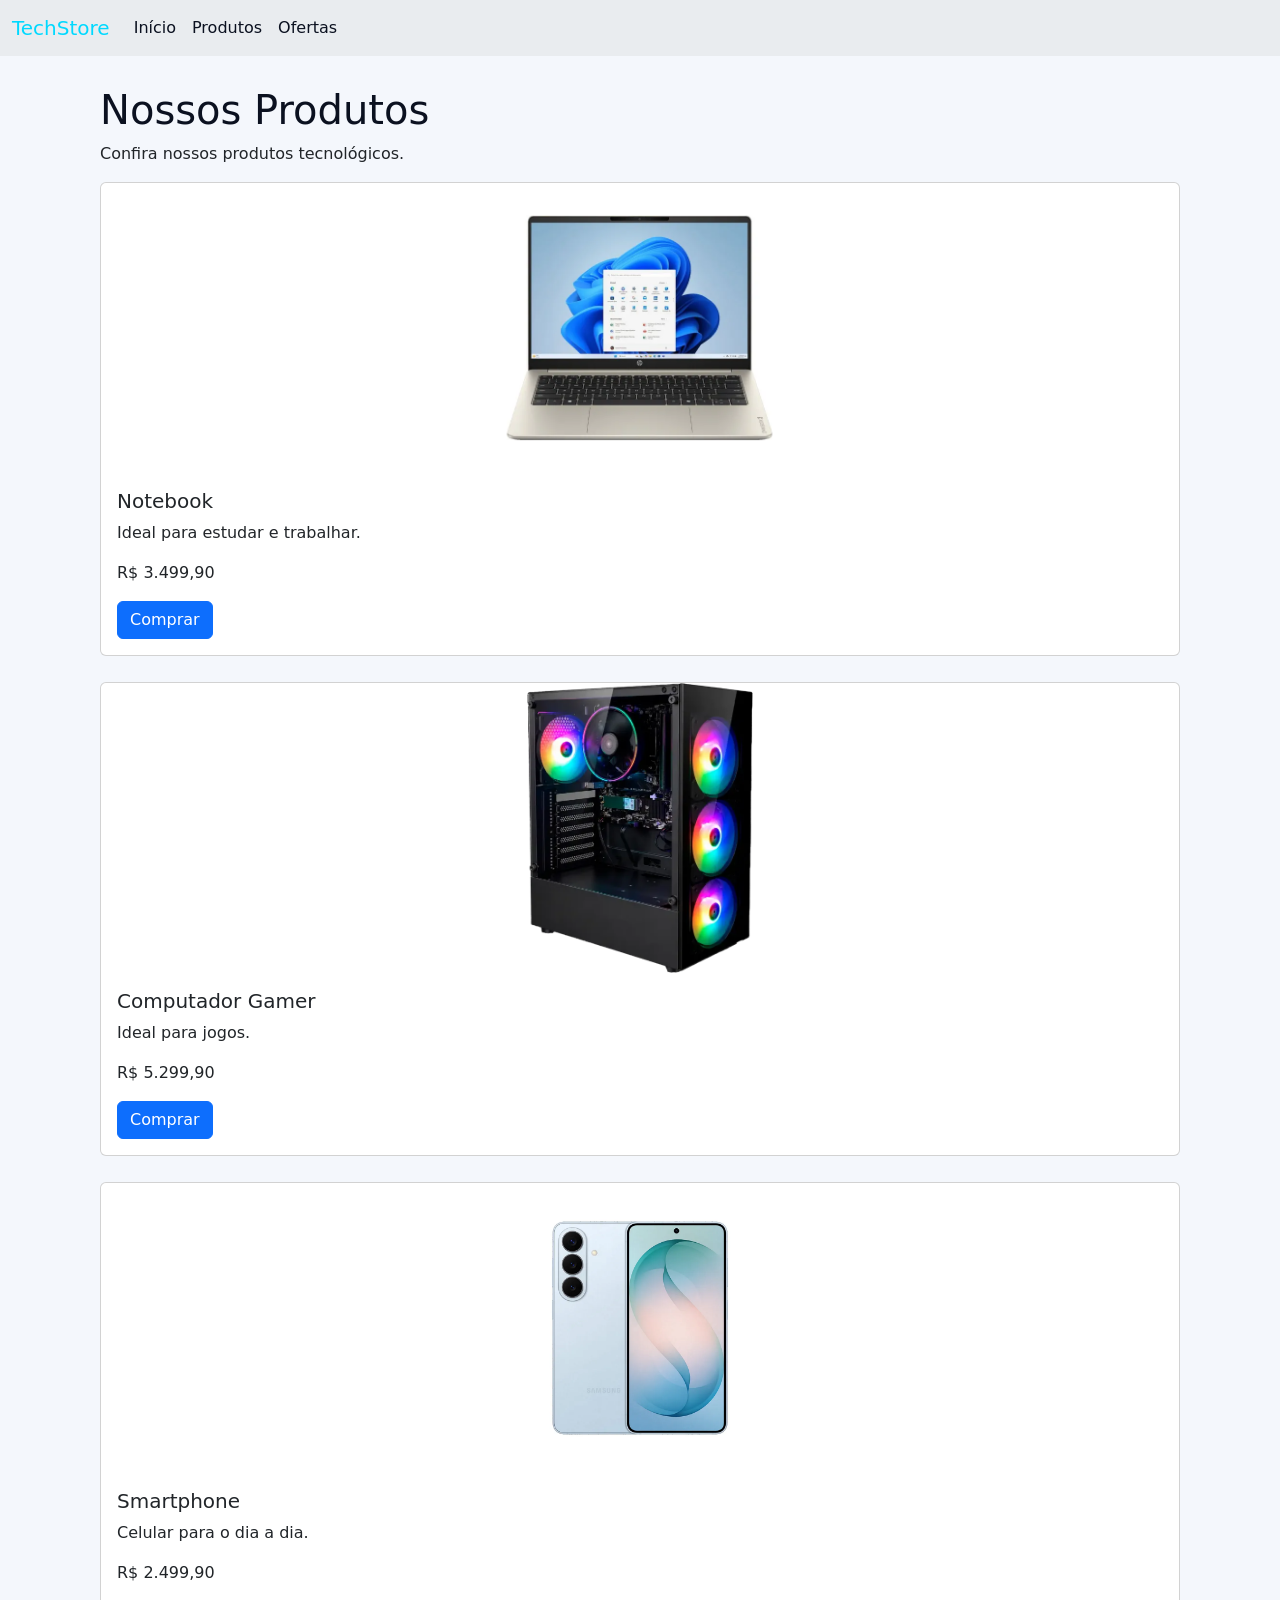
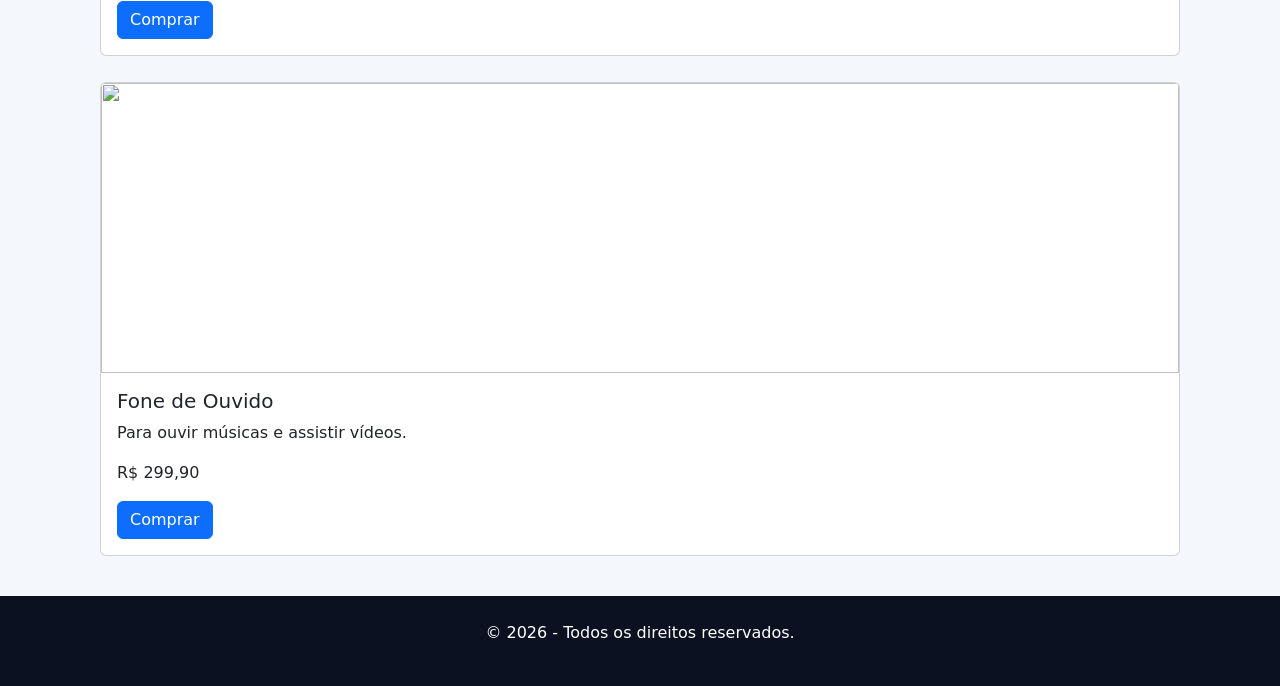
==== produtos.html @ 0085c94b "Add files via upload" ====
<!DOCTYPE html>
<html lang="pt-br">
<head>
    <meta charset="UTF-8">
    <meta name="viewport" content="width=device-width, initial-scale=1.0">
    <title>Produtos - TechStore</title>
    <link rel="stylesheet" href="css/bootstrap.css">
    <link rel="stylesheet" href="css/style.css">
</head>
<body>
    <nav class="navbar navbar-expand-lg bg-body-secondary">
        <div class="container-fluid">
            <a class="navbar-brand" href="">TechStore</a>
            <button class="navbar-toggler" type="button" data-bs-toggle="collapse" data-bs-target="#navbarSupportedContent">
                <span class="navbar-toggler-icon"></span>
            </button>
            <div class="collapse navbar-collapse" id="navbarSupportedContent">
                <ul class="navbar-nav me-auto mb-2 mb-lg-0">
                    <li class="nav-item">
                        <a class="nav-link" href="index.html">Início</a>
                    </li>
                    <li class="nav-item">
                        <a class="nav-link" href="produtos.html">Produtos</a>
                    </li>
                    <li class="nav-item">
                        <a class="nav-link" href="ofertas.html">Ofertas</a>
                    </li>
                </ul>
            </div>
        </div>
    </nav>
    <div class="container">
        <h1>Nossos Produtos</h1>
        <p>Confira nossos produtos tecnológicos.</p>
        <div class="row row-cols-1 g-3">
            <div class="col">
                <div class="card">
                    <img src="img/notebook.png" class="card-img-top">
                    <div class="card-body">
                        <h5 class="card-title">Notebook</h5>
                        <p class="card-text">Ideal para estudar e trabalhar.</p>
                        <p>R$ 3.499,90</p>
                        <a href="compra.html" class="btn btn-primary">Comprar</a>
                    </div>
                </div>
            </div>
            <div class="col">
                <div class="card">
                    <img src="img/computadorgamer.png" class="card-img-top">
                    <div class="card-body">
                        <h5 class="card-title">Computador Gamer</h5>
                        <p class="card-text">Ideal para jogos.</p>
                        <p>R$ 5.299,90</p>
                        <a href="compra.html" class="btn btn-primary">Comprar</a>
                    </div>
                </div>
            </div>
            <div class="col">
                <div class="card">
                    <img src="img/celular.png" class="card-img-top">
                    <div class="card-body">
                        <h5 class="card-title">Smartphone</h5>
                        <p class="card-text">Celular para o dia a dia.</p>
                        <p>R$ 2.499,90</p>
                        <a href="compra.html" class="btn btn-primary">Comprar</a>
                    </div>
                </div>
            </div>
            <div class="col">
                <div class="card">
                    <img src="https://images.unsplash.com/photo-1505740420928-5e560c06d30e?w=900" class="card-img-top">
                    <div class="card-body">
                        <h5 class="card-title">Fone de Ouvido</h5>
                        <p class="card-text">Para ouvir músicas e assistir vídeos.</p>
                        <p>R$ 299,90</p>
                        <a href="compra.html" class="btn btn-primary">Comprar</a>
                    </div>
                </div>
            </div>
        </div>
    </div>
    <footer>
        <p>© 2026 - Todos os direitos reservados.</p>
    </footer>
    <script src="https://cdn.jsdelivr.net/npm/@popperjs/core@2.11.8/dist/umd/popper.min.js"></script>
    <script src="https://cdn.jsdelivr.net/npm/bootstrap@5.3.8/dist/js/bootstrap.min.js"></script>
</body>
</html>
---- css/style.css ----
body {
    background-color: #F4F7FC;
    margin: 0;
    height: 1000px;
    display: flex;
    flex-direction: column;
}

.navbar-brand img {
    width: 150px;
}

.navbar {
    background-color: #0B1120;
}

.navbar-brand {
    color: #00D9FF;
}

.nav-link {
    color: #0B1120;
}

.inicio {
    background-color: #0B1120;
    color: white;
    text-align: center;
    padding-bottom: 40px;
    flex: 1;
}

.inicio img {
    width: 600px;
    height: auto;
    margin-top: 20px;
}

.inicio h1 {
    color: #00D9FF;
    margin-top: 30px;
}

.inicio h2 {
    margin-top: 15px;
}

.container {
    padding: 30px;
}

.container h1 {
    color: #0B1120;
}

.container h2 {
    color: #0878E8;
    margin: 30px 0 20px;
}

.card {
    margin-bottom: 10px;
}

.card-img-top {
    height: 290px;
    object-fit: contain;
}

footer {
    background-color: #0B1120;
    color: white;
    text-align: center;
    padding: 25px;
}

.conteudo-ofertas {
    flex: 1;
    padding-top: 60px;
}

.compra {
    flex: 1;
    text-align: center;
    padding-top: 60px;
}
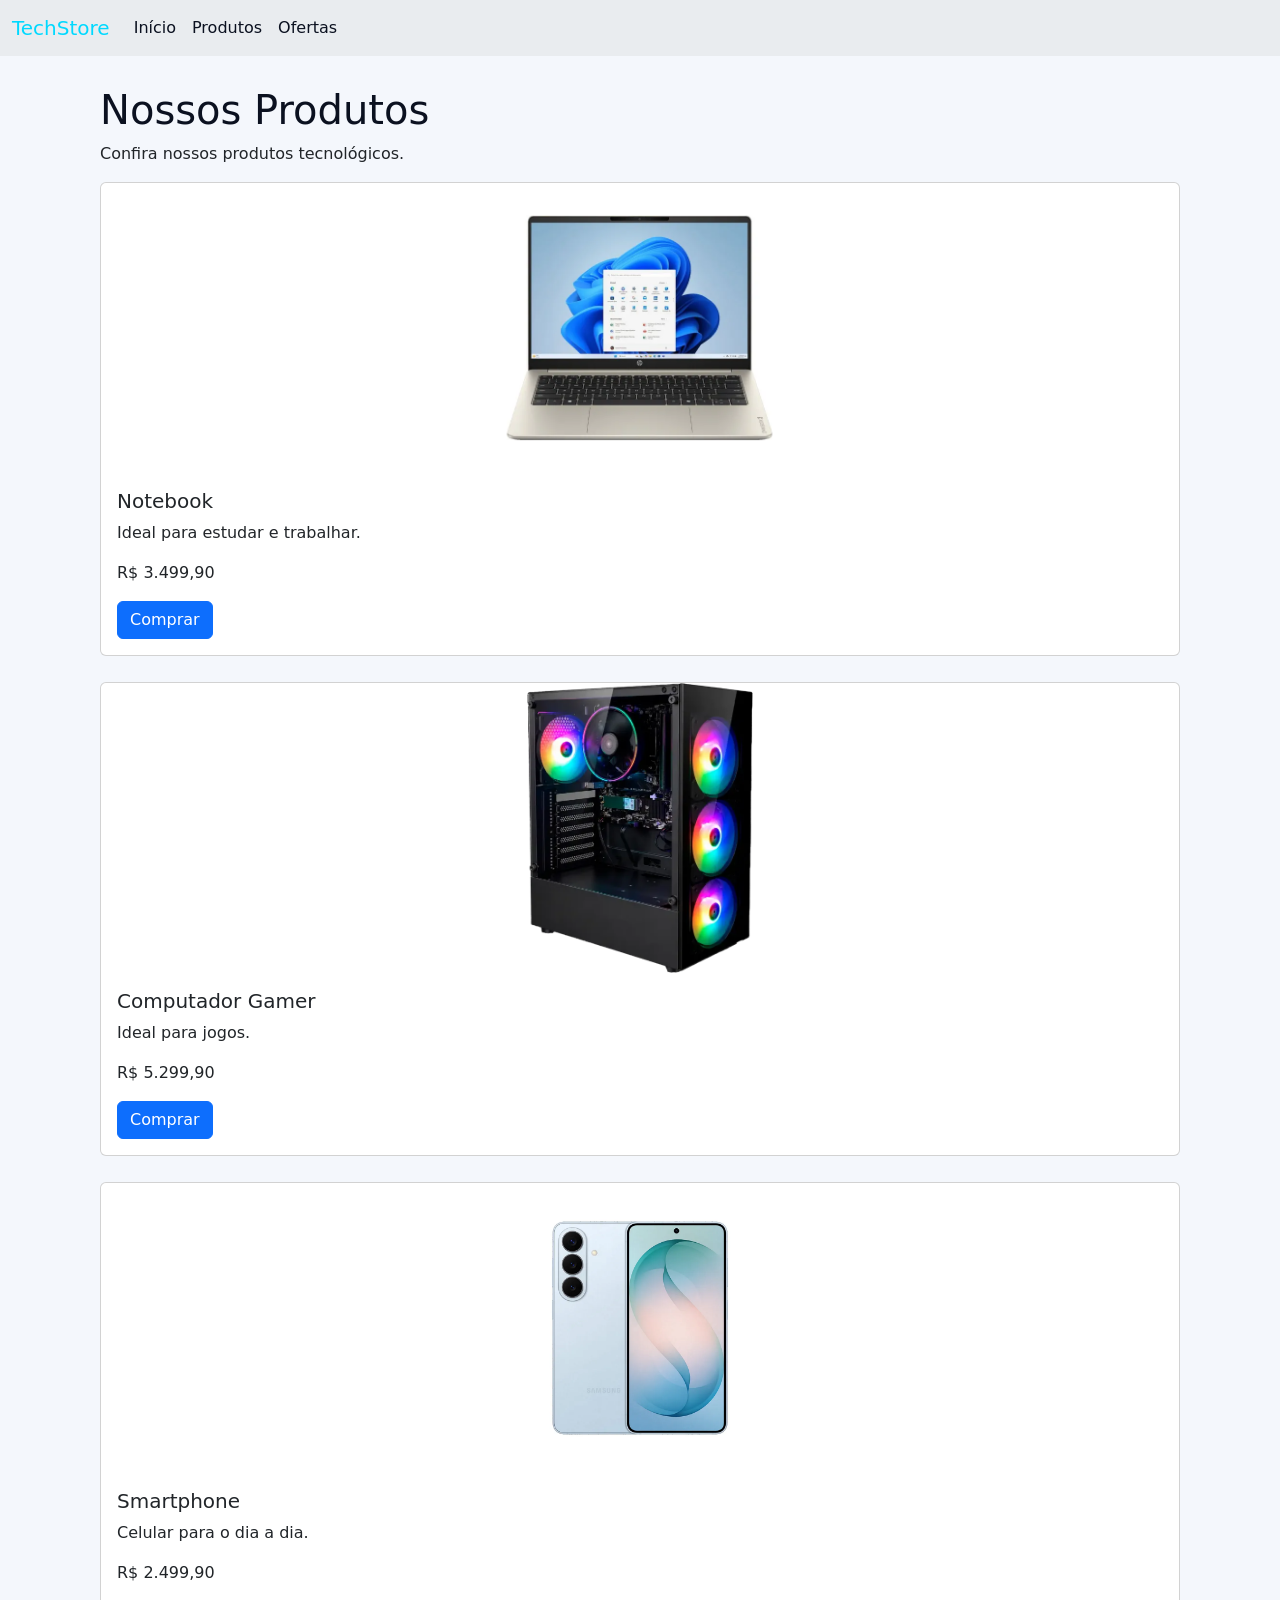
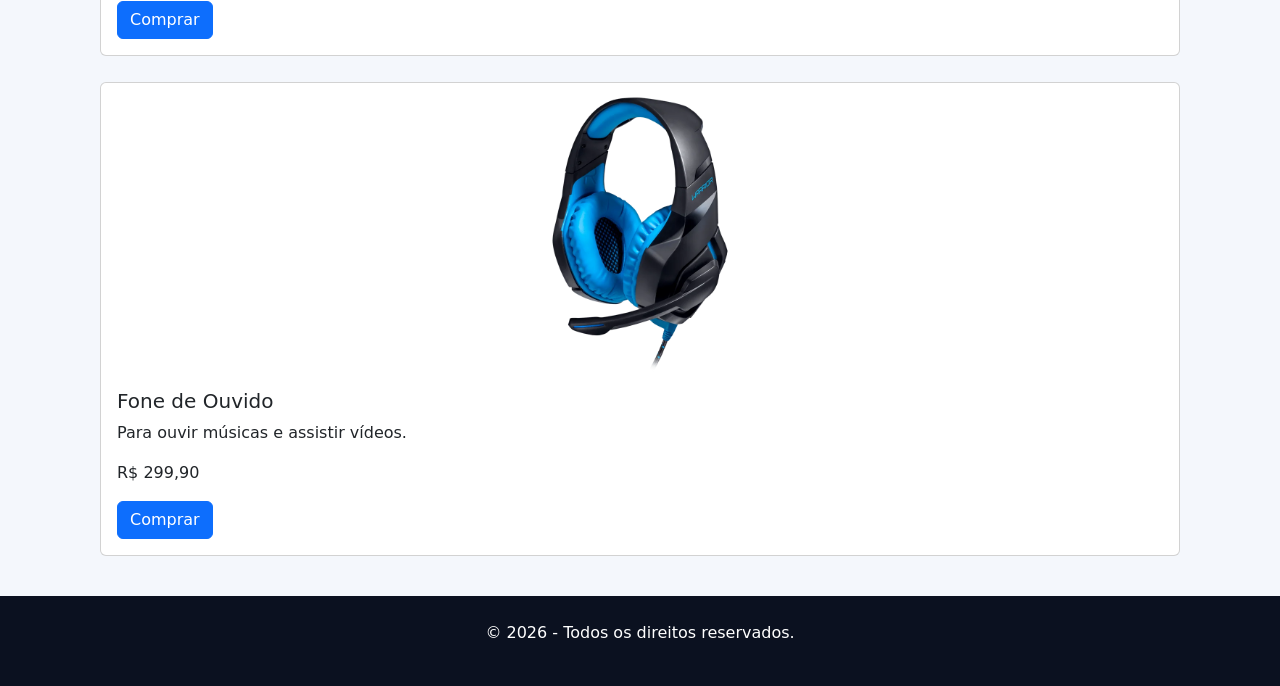
==== commit 71c71093: "Correção da imagem" ====
--- a/produtos.html
+++ b/produtos.html
@@ -68,7 +68,7 @@
             </div>
             <div class="col">
                 <div class="card">
-                    <img src="https://images.unsplash.com/photo-1505740420928-5e560c06d30e?w=900" class="card-img-top">
+                    <img src="img/fone-de-ouvido.png" class="card-img-top">
                     <div class="card-body">
                         <h5 class="card-title">Fone de Ouvido</h5>
                         <p class="card-text">Para ouvir músicas e assistir vídeos.</p>
